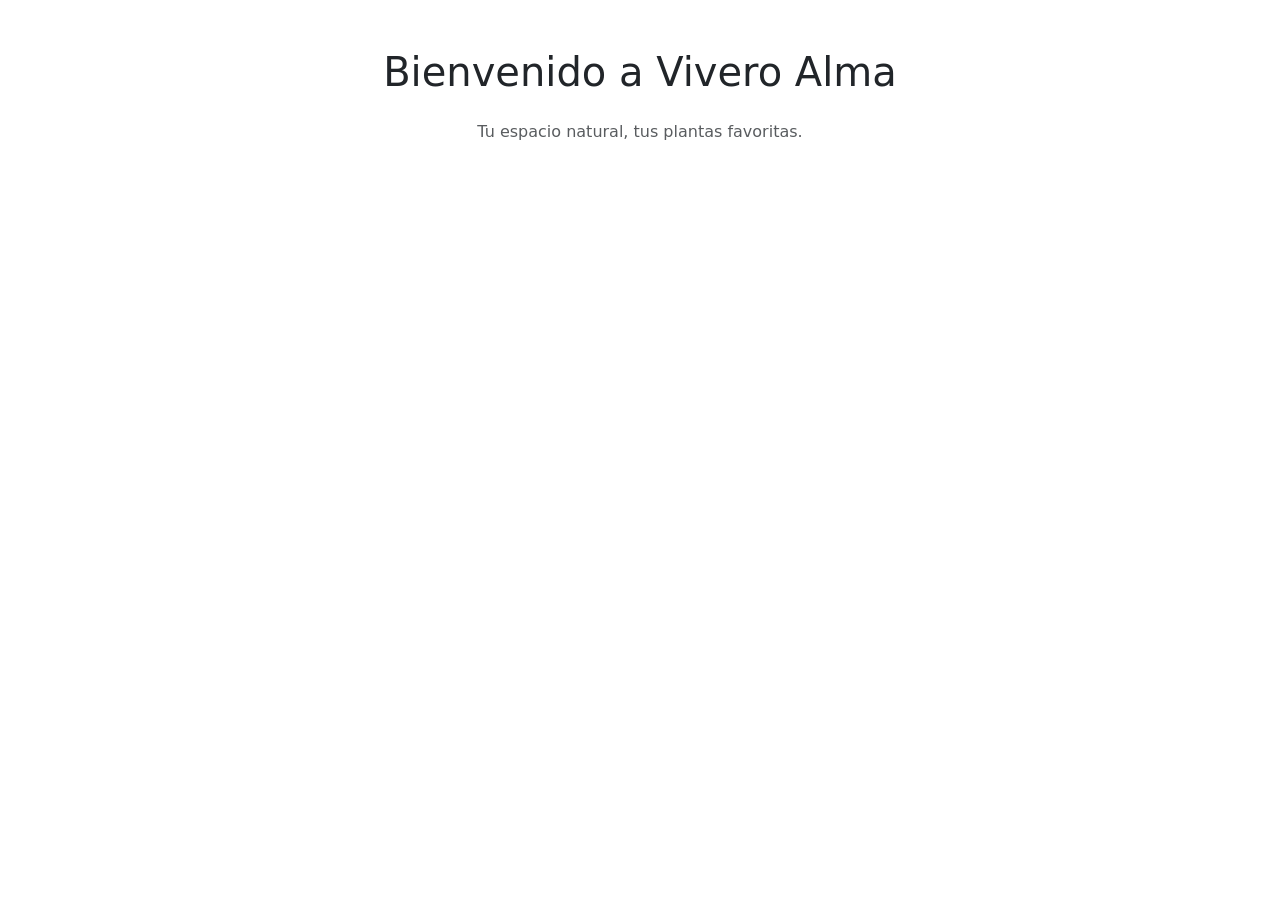
==== index.html @ 19b5e3e4 "Merge pull request #1 from MaximilianoAntonioOrtiz/etapa-2 Etapa 2: estructura inicial del proyecto" ====
<!DOCTYPE html>
<html lang="es">
<head>
    <meta charset="UTF-8">
    <meta name="viewport" content="width=device-width, initial-scale=1.0">
    <title>Vivero Alma - Inicio</title>

    <!-- Bootstrap -->
    <link href="https://cdn.jsdelivr.net/npm/bootstrap@5.3.3/dist/css/bootstrap.min.css" rel="stylesheet">

    <!-- CSS -->
    <link rel="stylesheet" href="./css/styles.css">
</head>
<body>

    <div id="navbar"></div>

    <main class="container py-5">
        <h1 class="text-center mb-4">Bienvenido a Vivero Alma</h1>
        <p class="text-center text-muted">Tu espacio natural, tus plantas favoritas.</p>
    </main>

    <div id="footer"></div>

    <!-- Scripts -->
    <script src="./js/components.js"></script>
    <script src="./js/app.js"></script>
    <script src="https://cdn.jsdelivr.net/npm/bootstrap@5.3.3/dist/js/bootstrap.bundle.min.js"></script>
</body>
</html>
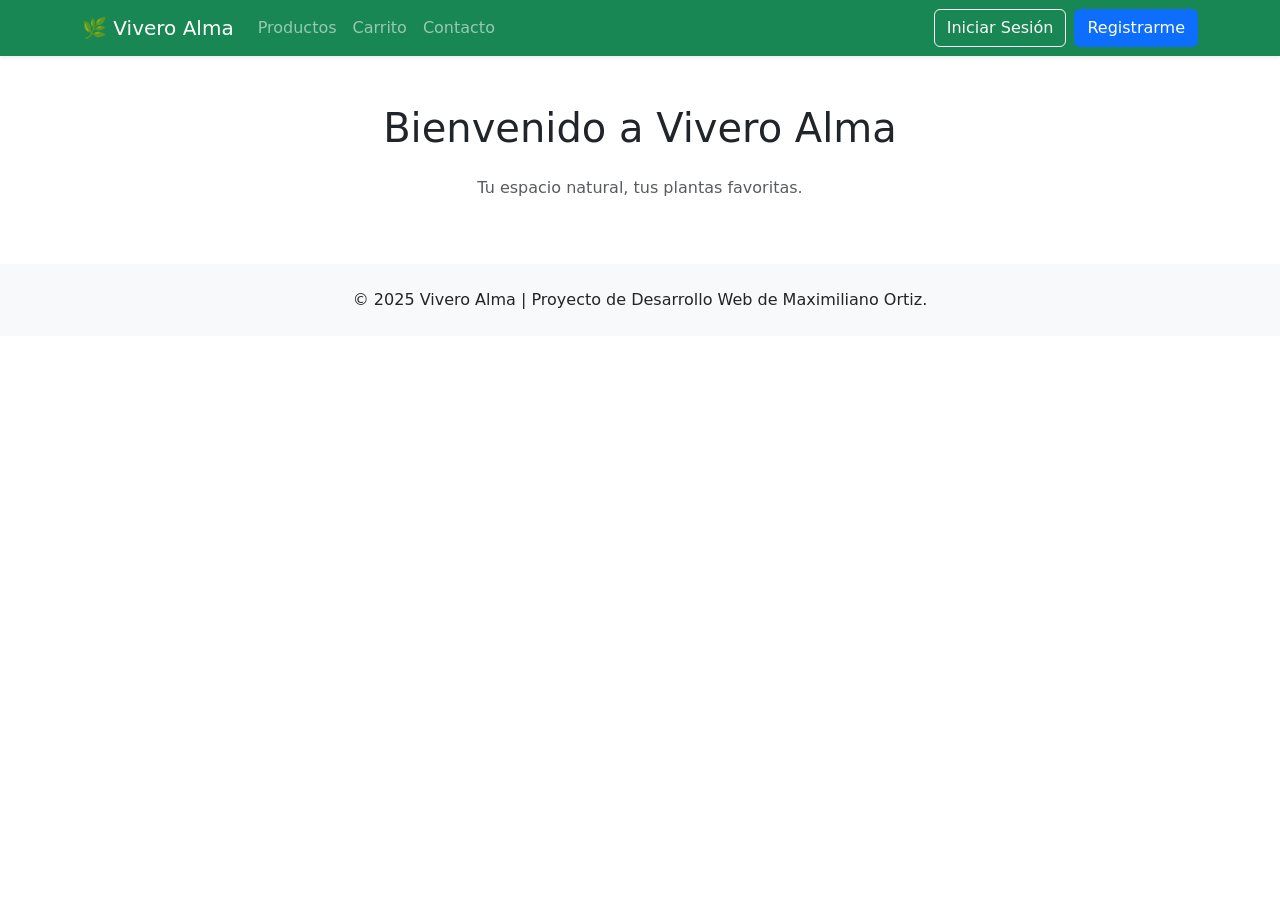
==== commit 86fe488b: "feat: version final funcional de Etapa 5 (Login, Productos, Detalle, Carrito)" ====
--- a/index.html
+++ b/index.html
@@ -1,17 +1,11 @@
-<!DOCTYPE html>
-<html lang="es">
-<head>
+<!DOCTYPE html><html lang="es"><head>
     <meta charset="UTF-8">
     <meta name="viewport" content="width=device-width, initial-scale=1.0">
     <title>Vivero Alma - Inicio</title>
 
-    <!-- Bootstrap -->
     <link href="https://cdn.jsdelivr.net/npm/bootstrap@5.3.3/dist/css/bootstrap.min.css" rel="stylesheet">
 
-    <!-- CSS -->
-    <link rel="stylesheet" href="./css/styles.css">
-</head>
-<body>
+    <link rel="stylesheet" href="./css/styles.css"></head><body>
 
     <div id="navbar"></div>
 
@@ -22,9 +16,9 @@
 
     <div id="footer"></div>
 
-    <!-- Scripts -->
+    <script src="./js/auth.js"></script> 
     <script src="./js/components.js"></script>
+    <script src="./js/products.js"></script>
+    <script src="./js/cart.js"></script>
     <script src="./js/app.js"></script>
-    <script src="https://cdn.jsdelivr.net/npm/bootstrap@5.3.3/dist/js/bootstrap.bundle.min.js"></script>
-</body>
-</html>
+    <script src="https://cdn.jsdelivr.net/npm/bootstrap@5.3.3/dist/js/bootstrap.bundle.min.js"></script></body></html>
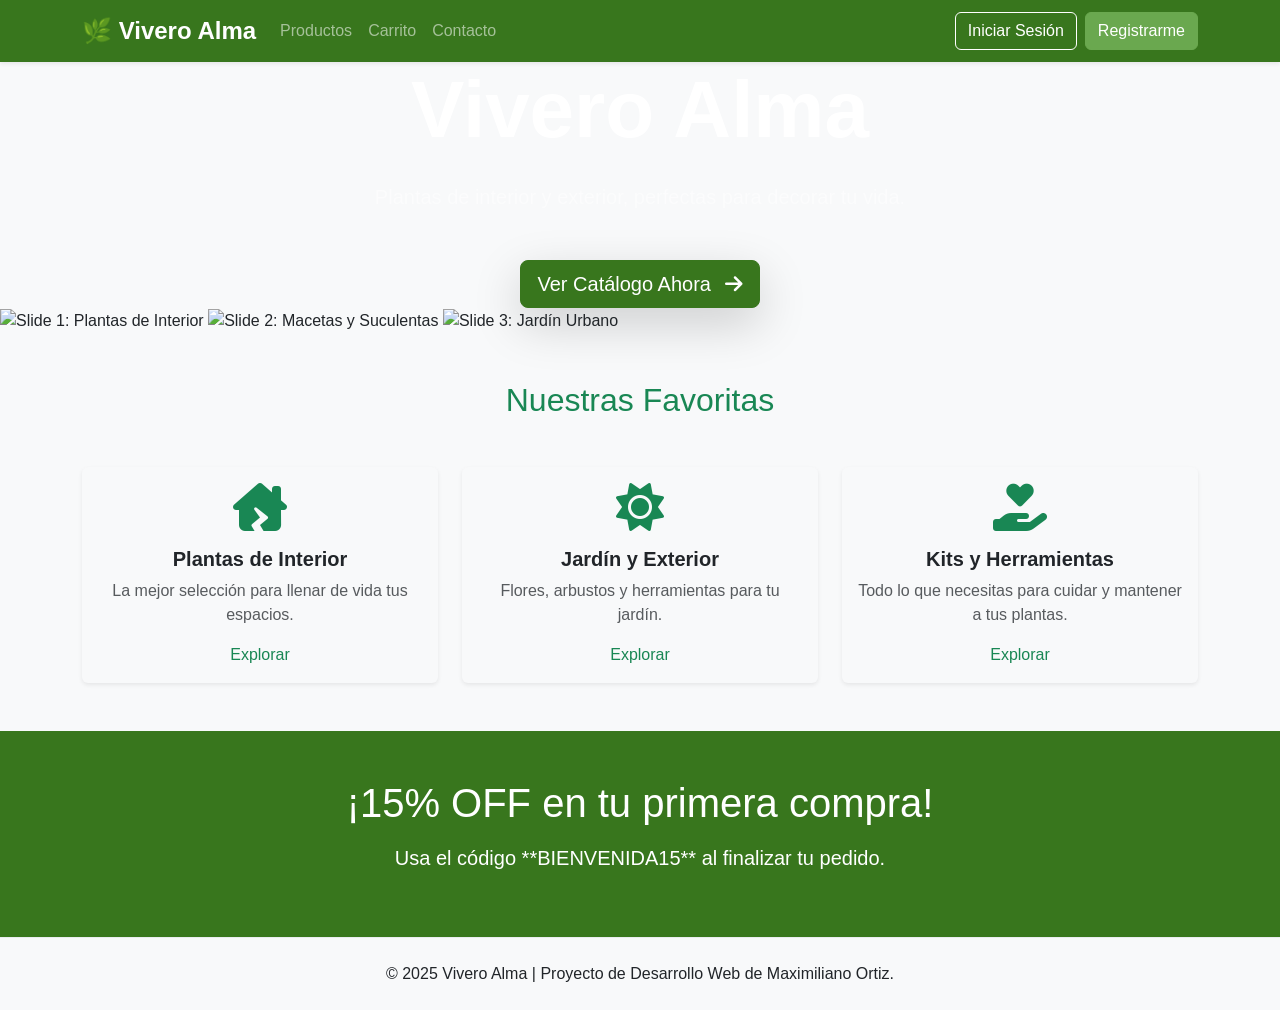
==== commit c3788a82: "feat: implementar modales de Bootstrap para reemplazar todos los alerts" ====
--- a/index.html
+++ b/index.html
@@ -1,24 +1,108 @@
-<!DOCTYPE html><html lang="es"><head>
+<!DOCTYPE html>
+<html lang="es">
+
+<head>
     <meta charset="UTF-8">
     <meta name="viewport" content="width=device-width, initial-scale=1.0">
     <title>Vivero Alma - Inicio</title>
 
+    <link rel="stylesheet" href="https://cdnjs.cloudflare.com/ajax/libs/font-awesome/6.5.2/css/all.min.css"
+        integrity="sha512-SnH5WK+bZxgPHs44uWIX+LLJAJ9/2PkPKZ5QiAj6Ta86w+fsb2TkcmfRyVX3pBnMFcV7oQPJkl9QevSCWr3W6A=="
+        crossorigin="anonymous" referrerpolicy="no-referrer" />
+
     <link href="https://cdn.jsdelivr.net/npm/bootstrap@5.3.3/dist/css/bootstrap.min.css" rel="stylesheet">
+    <link rel="stylesheet" href="./css/styles.css">
+</head>
 
-    <link rel="stylesheet" href="./css/styles.css"></head><body>
+<body>
 
     <div id="navbar"></div>
 
-    <main class="container py-5">
-        <h1 class="text-center mb-4">Bienvenido a Vivero Alma</h1>
-        <p class="text-center text-muted">Tu espacio natural, tus plantas favoritas.</p>
+    <main class="flex-grow-1">
+
+        <section id="hero-slider" class="slider-container">
+            <div class="slider-overlay text-center">
+                <h1 class="display-1 fw-bold text-white mb-4">Vivero Alma</h1>
+                <p class="lead text-white-50 mb-5">
+                    Plantas de interior y exterior, perfectas para decorar tu vida.
+                </p>
+                <a href="productos.html" class="btn btn-lg btn-success shadow-lg">
+                    Ver Catálogo Ahora <i class="fas fa-arrow-right ms-2"></i>
+                </a>
+            </div>
+
+            <div id="slides-wrapper">
+                <img src="./img/hero_slide_1.jpg" class="slide active" alt="Slide 1: Plantas de Interior">
+                <img src="./img/hero_slide_2.jpg" class="slide" alt="Slide 2: Macetas y Suculentas">
+                <img src="./img/hero_slide_3.jpg" class="slide" alt="Slide 3: Jardín Urbano">
+            </div>
+        </section>
+
+
+        <section class="container py-5">
+            <h2 class="text-center text-success mb-5">Nuestras Favoritas</h2>
+            <div class="row g-4 text-center">
+                <div class="col-md-4">
+                    <div class="p-3 bg-light rounded shadow-sm h-100">
+                        <i class="fas fa-house-damage fa-3x text-success mb-3"></i>
+                        <h5 class="fw-bold">Plantas de Interior</h5>
+                        <p class="text-muted">La mejor selección para llenar de vida tus espacios.</p>
+                        <a href="productos.html" class="text-success text-decoration-none">Explorar</a>
+                    </div>
+                </div>
+                <div class="col-md-4">
+                    <div class="p-3 bg-light rounded shadow-sm h-100">
+                        <i class="fas fa-sun fa-3x text-success mb-3"></i>
+                        <h5 class="fw-bold">Jardín y Exterior</h5>
+                        <p class="text-muted">Flores, arbustos y herramientas para tu jardín.</p>
+                        <a href="productos.html" class="text-success text-decoration-none">Explorar</a>
+                    </div>
+                </div>
+                <div class="col-md-4">
+                    <div class="p-3 bg-light rounded shadow-sm h-100">
+                        <i class="fas fa-hand-holding-heart fa-3x text-success mb-3"></i>
+                        <h5 class="fw-bold">Kits y Herramientas</h5>
+                        <p class="text-muted">Todo lo que necesitas para cuidar y mantener a tus plantas.</p>
+                        <a href="productos.html" class="text-success text-decoration-none">Explorar</a>
+                    </div>
+                </div>
+            </div>
+        </section>
+
+        <section class="py-5 bg-success text-white text-center">
+            <div class="container">
+                <h2 class="display-6 mb-3">¡15% OFF en tu primera compra!</h2>
+                <p class="lead">Usa el código **BIENVENIDA15** al finalizar tu pedido.</p>
+            </div>
+        </section>
+
     </main>
 
     <div id="footer"></div>
 
-    <script src="./js/auth.js"></script> 
+    <div class="modal fade" id="globalModal" tabindex="-1" aria-labelledby="globalModalLabel" aria-hidden="true">
+        <div class="modal-dialog">
+            <div class="modal-content">
+                <div class="modal-header bg-success text-white">
+                    <h5 class="modal-title" id="globalModalLabel"><i class="fas fa-check-circle me-2"></i> Notificación
+                    </h5>
+                    <button type="button" class="btn-close" data-bs-dismiss="modal" aria-label="Close"></button>
+                </div>
+                <div class="modal-body">
+                </div>
+                <div class="modal-footer">
+                    <button type="button" class="btn btn-secondary" data-bs-dismiss="modal">Cerrar</button>
+                </div>
+            </div>
+        </div>
+    </div>
+
+    <script src="./js/auth.js"></script>
     <script src="./js/components.js"></script>
     <script src="./js/products.js"></script>
     <script src="./js/cart.js"></script>
     <script src="./js/app.js"></script>
-    <script src="https://cdn.jsdelivr.net/npm/bootstrap@5.3.3/dist/js/bootstrap.bundle.min.js"></script></body></html>+    <script src="https://cdn.jsdelivr.net/npm/bootstrap@5.3.3/dist/js/bootstrap.bundle.min.js"></script>
+</body>
+
+</html>
--- a/css/styles.css
+++ b/css/styles.css
@@ -0,0 +1,92 @@
+/* ===============================================
+   Archivo: css/styles.css
+   Estilos finales y pulido (Minimalista y Claro)
+   =============================================== */
+
+/* 1. RESET Y BASE */
+body {
+    font-family: 'Arial', sans-serif;
+    background-color: #f8f9fa; /* Color de fondo claro */
+    display: flex;
+    flex-direction: column;
+    min-height: 100vh; /* Asegura que el footer se quede abajo */
+}
+
+main {
+    flex-grow: 1; /* Esto empuja el footer hacia abajo */
+}
+
+/* 2. ESTILOS DE COMPONENTES */
+
+/* Navbar (verde principal) */
+.bg-success {
+    background-color: #38761d !important; /* Verde oscuro primario */
+}
+.navbar-brand {
+    font-weight: bold;
+    font-size: 1.5rem;
+}
+
+/* Botones de acción (Heredar el color verde principal) */
+.btn-success {
+    background-color: #38761d;
+    border-color: #38761d;
+}
+.btn-success:hover {
+    background-color: #5d9237;
+    border-color: #5d9237;
+}
+
+/* Botones secundarios (Login/Registro) */
+.btn-primary {
+    /* Verde claro para el Registro/Login */
+    background-color: #6aa84f;
+    border-color: #6aa84f;
+}
+.btn-primary:hover {
+    background-color: #79ac62;
+    border-color: #79ac62;
+}
+
+/* Botón Outline */
+.btn-outline-light {
+    color: #fff;
+    border-color: #fff;
+}
+.btn-outline-light:hover {
+    color: #38761d;
+    background-color: #fff;
+}
+
+
+/* 3. ESTILOS DE PRODUCTOS */
+
+/* Ajuste para las Cards (sombra y esquinas suaves) */
+.card {
+    transition: transform 0.2s, box-shadow 0.2s;
+    border-radius: 8px;
+    overflow: hidden;
+}
+.card:hover {
+    transform: translateY(-3px);
+    box-shadow: 0 4px 12px rgba(0, 0, 0, 0.1); /* Sombra sutil al pasar el mouse */
+}
+.card-img-top {
+    border-bottom: 1px solid #eee;
+}
+
+/* Títulos en Detalle */
+.display-4, .display-5 {
+    color: #38761d; /* Verde para títulos importantes */
+}
+
+/* 4. ESTILOS DE CARRO */
+.list-group-item img {
+    border-radius: 4px;
+    border: 1px solid #eee;
+}
+
+/* 5. FOOTER */
+footer {
+    border-top: 1px solid #e9ecef; /* Línea sutil sobre el footer */
+}
